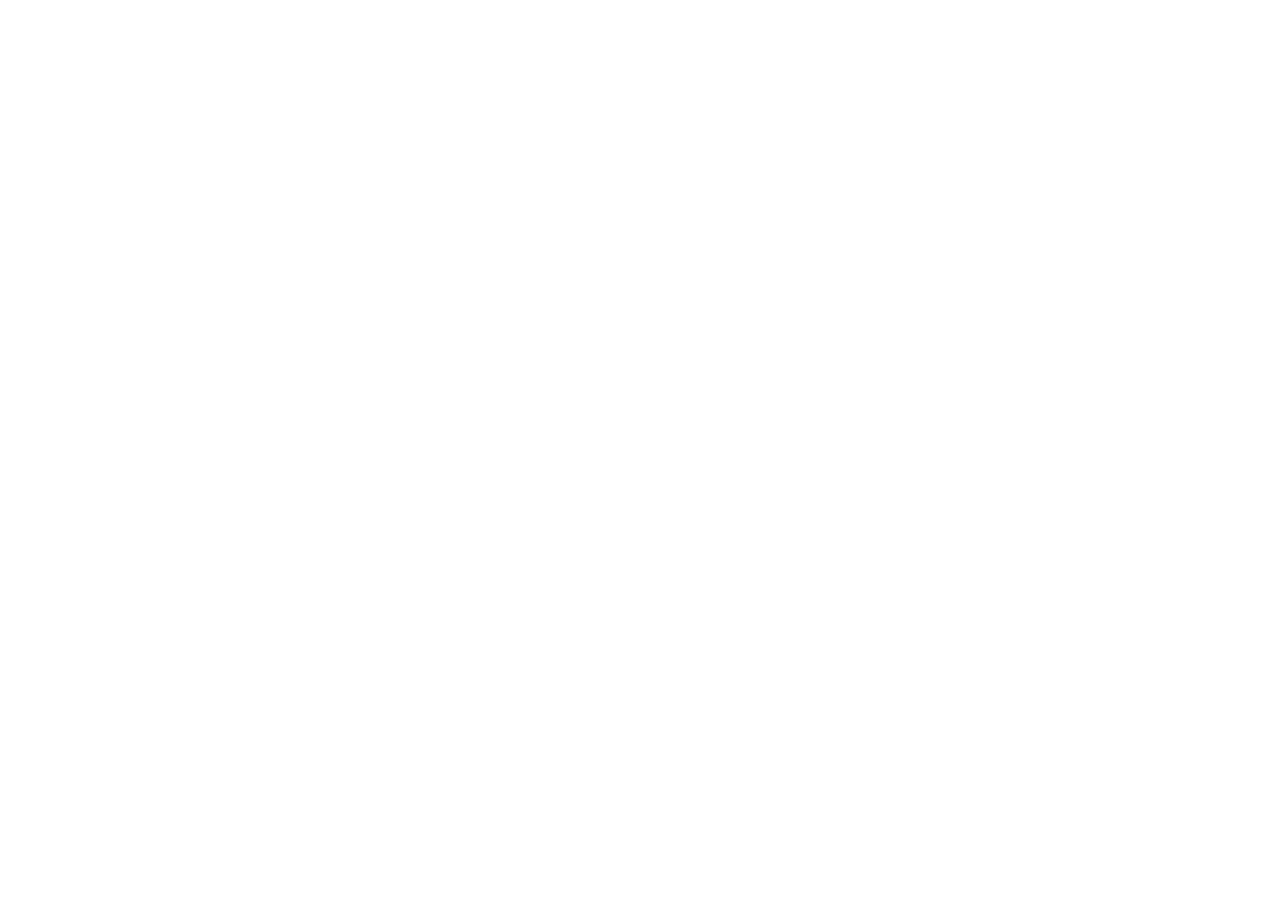
==== index.html @ aa819155 "Commit Inicial" ====
<!DOCTYPE html>
<html lang="en">
<head>
    <meta charset="UTF-8">
    <meta name="viewport" content="width=device-width, initial-scale=1.0">
    <title> Principal | COVID 19 </title>
    <link rel="stylesheet" href="./css/style.css">
</head>
<body>
    
</body>
</html>
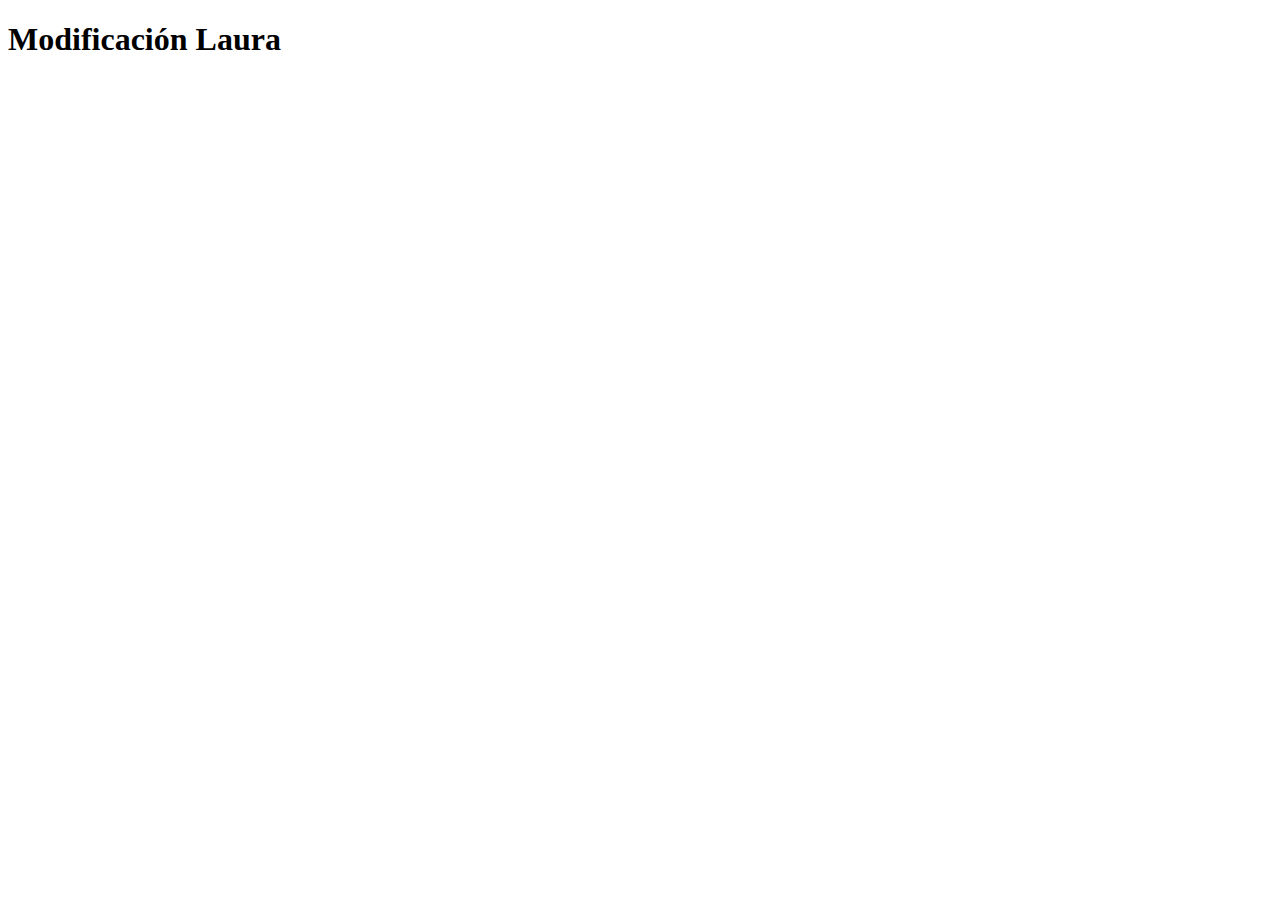
==== commit a240d7b0: "Prueba" ====
--- a/index.html
+++ b/index.html
@@ -3,10 +3,10 @@
 <head>
     <meta charset="UTF-8">
     <meta name="viewport" content="width=device-width, initial-scale=1.0">
-    <title> Principal | COVID 19 </title>
+    <title> Principal | COVID 19</title>
     <link rel="stylesheet" href="./css/style.css">
 </head>
 <body>
-    
+    <h1>Modificación Laura</h1>
 </body>
 </html>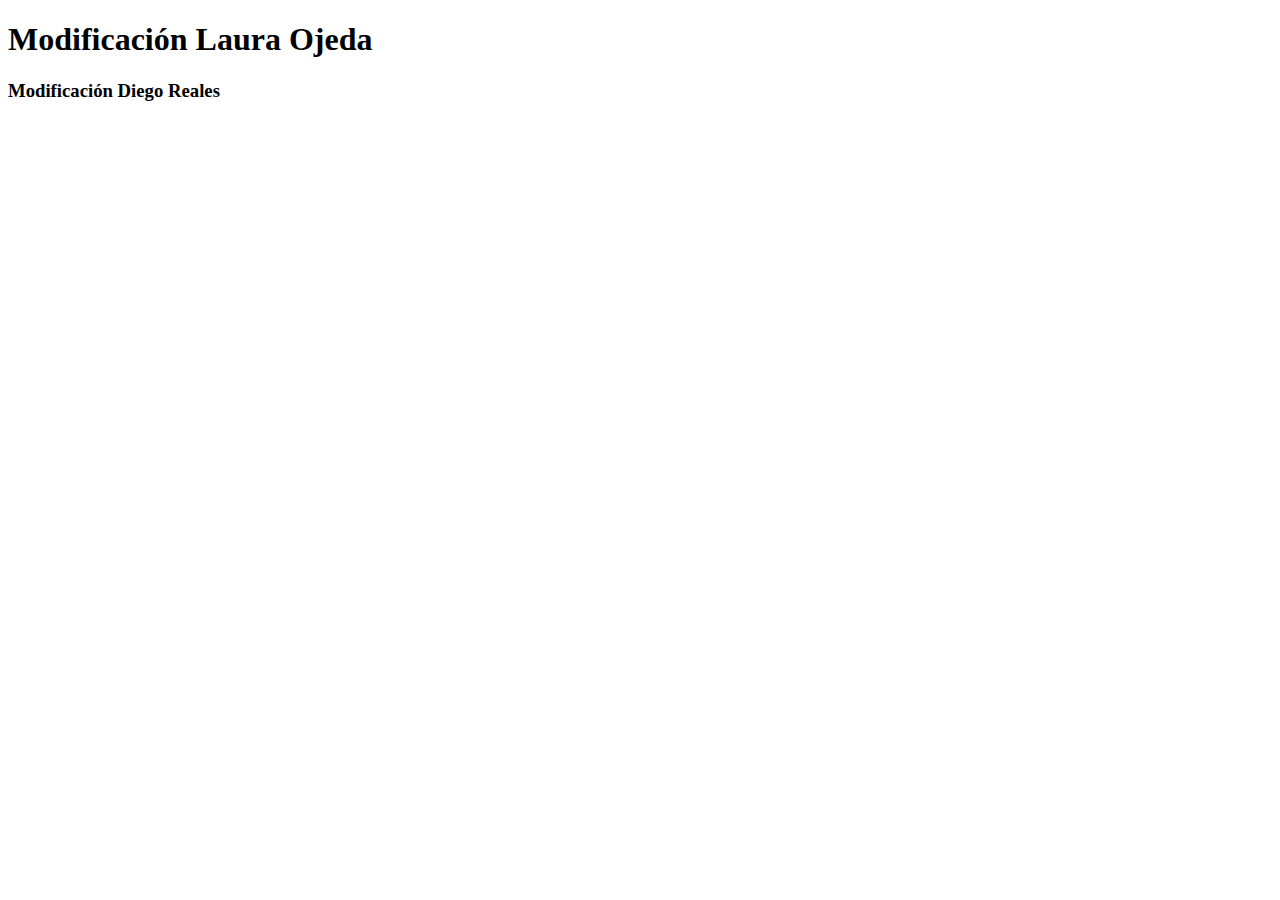
==== commit 81b4452a: "Prueba De integración" ====
--- a/index.html
+++ b/index.html
@@ -7,6 +7,7 @@
     <link rel="stylesheet" href="./css/style.css">
 </head>
 <body>
-    <h1>Modificación Laura</h1>
+    <h1>Modificación Laura Ojeda</h1>
+    <h3>Modificación Diego Reales</h3>
 </body>
 </html>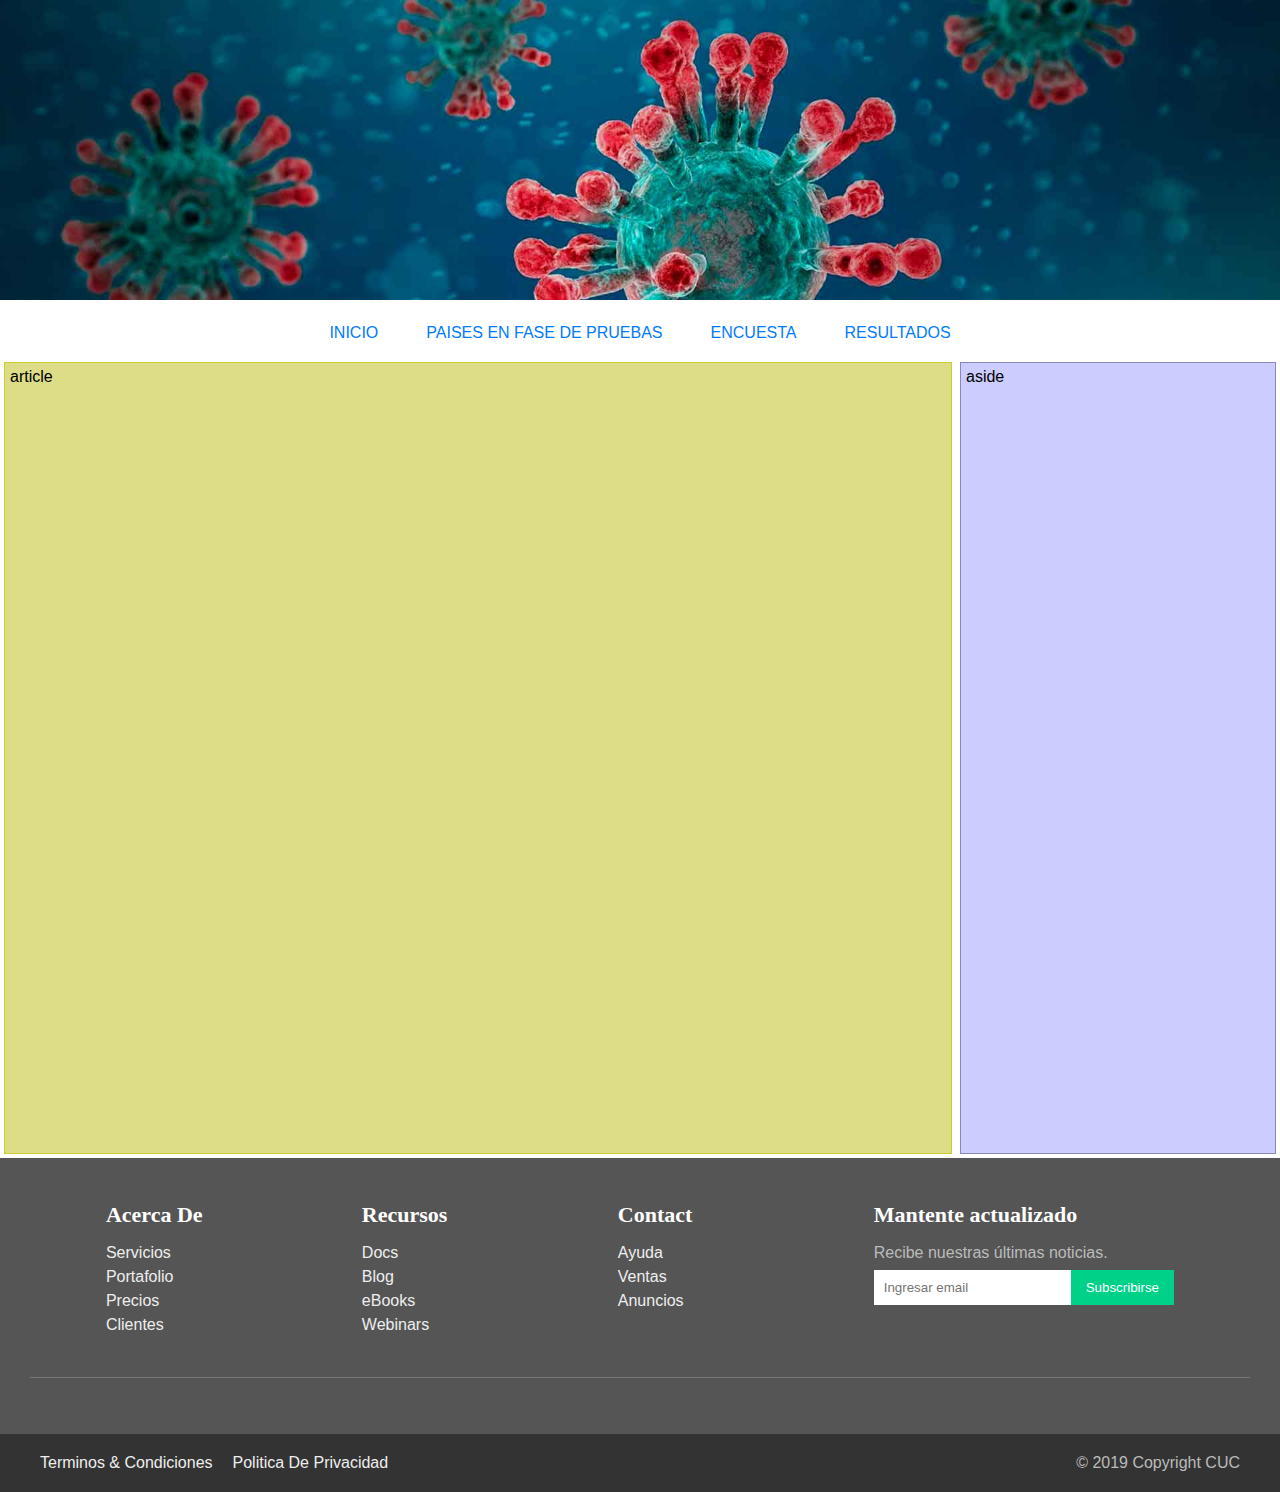
==== commit d2d3b3cd: "plantilla inicial" ====
--- a/index.html
+++ b/index.html
@@ -1,13 +1,93 @@
 <!DOCTYPE html>
-<html lang="en">
+<html lang="es">
+
 <head>
     <meta charset="UTF-8">
     <meta name="viewport" content="width=device-width, initial-scale=1.0">
     <title> Principal | COVID 19</title>
+    <link rel="stylesheet" href="./css/header.css">
     <link rel="stylesheet" href="./css/style.css">
+    <link rel="stylesheet" href="./css/footer.css">
 </head>
+
 <body>
-    <h1>Modificación Laura Ojeda</h1>
-    <h3>Modificación Diego Reales</h3>
+    <header class="main-header">
+        <div class="banner"></div>
+        <div class="container justify-center pa-0">
+            <nav class="main-nav">
+                <ul class="main-nav-list">
+                    <li><a href="index.html">INICIO</a></li>
+                    <li><a href="paises.html">PAISES EN FASE DE PRUEBAS</a></li>
+                    <li><a href="encuesta.html">ENCUESTA</a></li>
+                    <li><a href="resultados.html">RESULTADOS</a></li>
+                </ul>
+            </nav>
+        </div>
+    </header>
+    <div id='main'>
+        <article>article</article>
+        <aside>aside</aside>
+    </div>
+    <footer>
+        <!-- Footer main -->
+        <section class="ft-main">
+            <div class="ft-main-item">
+                <h2 class="ft-title">Acerca De</h2>
+                <ul>
+                    <li><a href="#">Servicios</a></li>
+                    <li><a href="#">Portafolio</a></li>
+                    <li><a href="#">Precios</a></li>
+                    <li><a href="#">Clientes</a></li>
+                </ul>
+            </div>
+            <div class="ft-main-item">
+                <h2 class="ft-title">Recursos</h2>
+                <ul>
+                    <li><a href="#">Docs</a></li>
+                    <li><a href="#">Blog</a></li>
+                    <li><a href="#">eBooks</a></li>
+                    <li><a href="#">Webinars</a></li>
+                </ul>
+            </div>
+            <div class="ft-main-item">
+                <h2 class="ft-title">Contact</h2>
+                <ul>
+                    <li><a href="#">Ayuda</a></li>
+                    <li><a href="#">Ventas</a></li>
+                    <li><a href="#">Anuncios</a></li>
+                </ul>
+            </div>
+            <div class="ft-main-item">
+                <h2 class="ft-title">Mantente actualizado</h2>
+                <p>Recibe nuestras últimas noticias.</p>
+                <form>
+                    <input type="email" name="email" placeholder="Ingresar email">
+                    <input type="submit" value="Subscribirse">
+                </form>
+            </div>
+        </section>
+
+        <!-- Footer social -->
+        <section class="ft-social">
+            <ul class="ft-social-list">
+                <li><a href="#"><i class="fab fa-facebook"></i></a></li>
+                <li><a href="#"><i class="fab fa-twitter"></i></a></li>
+                <li><a href="#"><i class="fab fa-instagram"></i></a></li>
+                <li><a href="#"><i class="fab fa-github"></i></a></li>
+                <li><a href="#"><i class="fab fa-linkedin"></i></a></li>
+                <li><a href="#"><i class="fab fa-youtube"></i></a></li>
+            </ul>
+        </section>
+
+        <!-- Footer legal -->
+        <section class="ft-legal">
+            <ul class="ft-legal-list">
+                <li><a href="#">Terminos &amp; Condiciones</a></li>
+                <li><a href="#">Politica De Privacidad</a></li>
+                <li>&copy; 2019 Copyright CUC</li>
+            </ul>
+        </section>
+    </footer>
 </body>
+
 </html>--- a/css/header.css
+++ b/css/header.css
@@ -0,0 +1,67 @@
+/**
+ * Images a now responsive
+ */
+ img {
+	max-width: 100%;
+	height: auto;
+}
+
+/**
+ * Limit the container in
+ * width for big screens
+ */
+.container {
+	width: 960px;
+	max-width: 100%;
+	padding: 10px;
+	margin: 0 auto;
+}
+
+.main-header .container {
+	display: flex;
+	align-items: center;
+	justify-content: space-around;
+	flex-wrap: wrap;
+}
+
+/**
+ * The followings are to
+ * make things more
+ * clean and airy
+ * and contents centered
+ */
+.main-nav ul {
+	margin: 1em 0 .5em;
+    text-align: center;
+    
+    display: -webkit-box;
+    display: -ms-flexbox;
+    display: flex;
+    -ms-flex-wrap: wrap;
+    flex-wrap: wrap;
+    
+    list-style: none;
+}
+.main-nav li {
+    display: inline;
+    -webkit-box-flex: 1;
+    -ms-flex: 1 1 auto;
+    flex: 1 1 auto;
+    text-align: center;
+}
+.main-nav a {
+	display: inline-block;
+	padding: .5em 1.5em;
+}
+
+/**
+ * Space-around become
+ * Space-between to
+ * distribute space
+ * between the flex-items
+ */
+ @media (min-width: 960px) {
+	.main-header .container {
+		justify-content: space-between;
+	}
+}--- a/css/style.css
+++ b/css/style.css
@@ -0,0 +1,86 @@
+*, ::after, ::before {
+    box-sizing: border-box;
+}
+
+body {
+    margin: 0px;
+    padding: 0px;
+}
+
+header, footer {
+    display: block;
+}
+
+.banner {
+    color: white;
+    background: url('../img/banner-6.jpg') top left/cover no-repeat;
+    height: 300px;
+    display: flex;
+    justify-content: center;
+    align-items: center;
+}
+
+a {
+    color: #007bff;
+    text-decoration: none;
+    background-color: transparent;
+    -webkit-text-decoration-skip: objects;
+}
+
+#main {
+    min-height: 800px;
+    margin: 0px;
+    padding: 0px;
+    display: -webkit-flex;
+    display: flex;
+    -webkit-flex-flow: row;
+    flex-flow: row;
+}
+
+#main>article {
+    margin: 4px;
+    padding: 5px;
+    border: 1px solid #cccc33;
+    background: #dddd88;
+    -webkit-flex: 3 1 60%;
+    flex: 3 1 60%;
+    -webkit-order: 2;
+    order: 2;
+}
+
+
+#main>aside {
+    margin: 4px;
+    padding: 5px;
+    border: 1px solid #8888bb;
+    background: #ccccff;
+    -webkit-flex: 1 6 20%;
+    flex: 1 6 20%;
+    -webkit-order: 3;
+    order: 3;
+}
+
+/* Too narrow to support three columns */
+
+@media all and (max-width: 640px) {
+    #main, #page {
+        -webkit-flex-flow: column;
+        flex-flow: column;
+    }
+    #main>article {
+        /* Return them to document order */
+        -webkit-order: 0;
+        order: 0;
+    }
+    #main>aside {
+        display: none;
+    }
+}
+
+.justify-center {
+    justify-content: center !important;
+}
+
+.pa-0 {
+    padding: 0px !important;
+}--- a/css/footer.css
+++ b/css/footer.css
@@ -0,0 +1,136 @@
+/* Generic styling */
+
+* {
+    box-sizing: border-box;
+    font-family: "Lato", sans-serif;
+    margin: 0;
+    padding: 0;
+}
+
+ul {
+    list-style: none;
+    padding-left: 0;
+}
+
+footer {
+    background-color: #555;
+    color: #bbb;
+    line-height: 1.5;
+}
+
+footer a {
+    text-decoration: none;
+    color: #eee;
+}
+
+a:hover {
+    text-decoration: underline;
+}
+
+.ft-title {
+    color: #fff;
+    font-family: "Merriweather", serif;
+    font-size: 1.375rem;
+    padding-bottom: 0.625rem;
+}
+
+/* Sticks footer to bottom */
+
+body {
+    display: flex;
+    min-height: 100vh;
+    flex-direction: column;
+}
+
+.container {
+    flex: 1;
+}
+
+/* Footer main */
+
+.ft-main {
+    padding: 1.25rem 1.875rem;
+    display: flex;
+    flex-wrap: wrap;
+}
+
+@media only screen and (min-width: 29.8125rem /* 477px */ ) {
+    .ft-main {
+        justify-content: space-evenly;
+    }
+}
+
+@media only screen and (min-width: 77.5rem /* 1240px */ ) {
+    .ft-main {
+        justify-content: space-evenly;
+    }
+}
+
+.ft-main-item {
+    padding: 1.25rem;
+    min-width: 12.5rem;
+}
+
+/* Footer main | Newsletter form */
+
+form {
+    display: flex;
+    flex-wrap: wrap;
+}
+
+input[type="email"] {
+    border: 0;
+    padding: 0.625rem;
+    margin-top: 0.3125rem;
+}
+
+input[type="submit"] {
+    background-color: #00d188;
+    color: #fff;
+    cursor: pointer;
+    border: 0;
+    padding: 0.625rem 0.9375rem;
+    margin-top: 0.3125rem;
+}
+
+/* Footer social */
+
+.ft-social {
+    padding: 0 1.875rem 1.25rem;
+}
+
+.ft-social-list {
+    display: flex;
+    justify-content: center;
+    border-top: 1px #777 solid;
+    padding-top: 1.25rem;
+}
+
+.ft-social-list li {
+    margin: 0.5rem;
+    font-size: 1.25rem;
+}
+
+/* Footer legal */
+
+.ft-legal {
+    padding: 0.9375rem 1.875rem;
+    background-color: #333;
+}
+
+.ft-legal-list {
+    width: 100%;
+    display: flex;
+    flex-wrap: wrap;
+}
+
+.ft-legal-list li {
+    margin: 0.125rem 0.625rem;
+    white-space: nowrap;
+}
+
+/* one before the last child */
+
+.ft-legal-list li:nth-last-child(2) {
+    flex: 1;
+}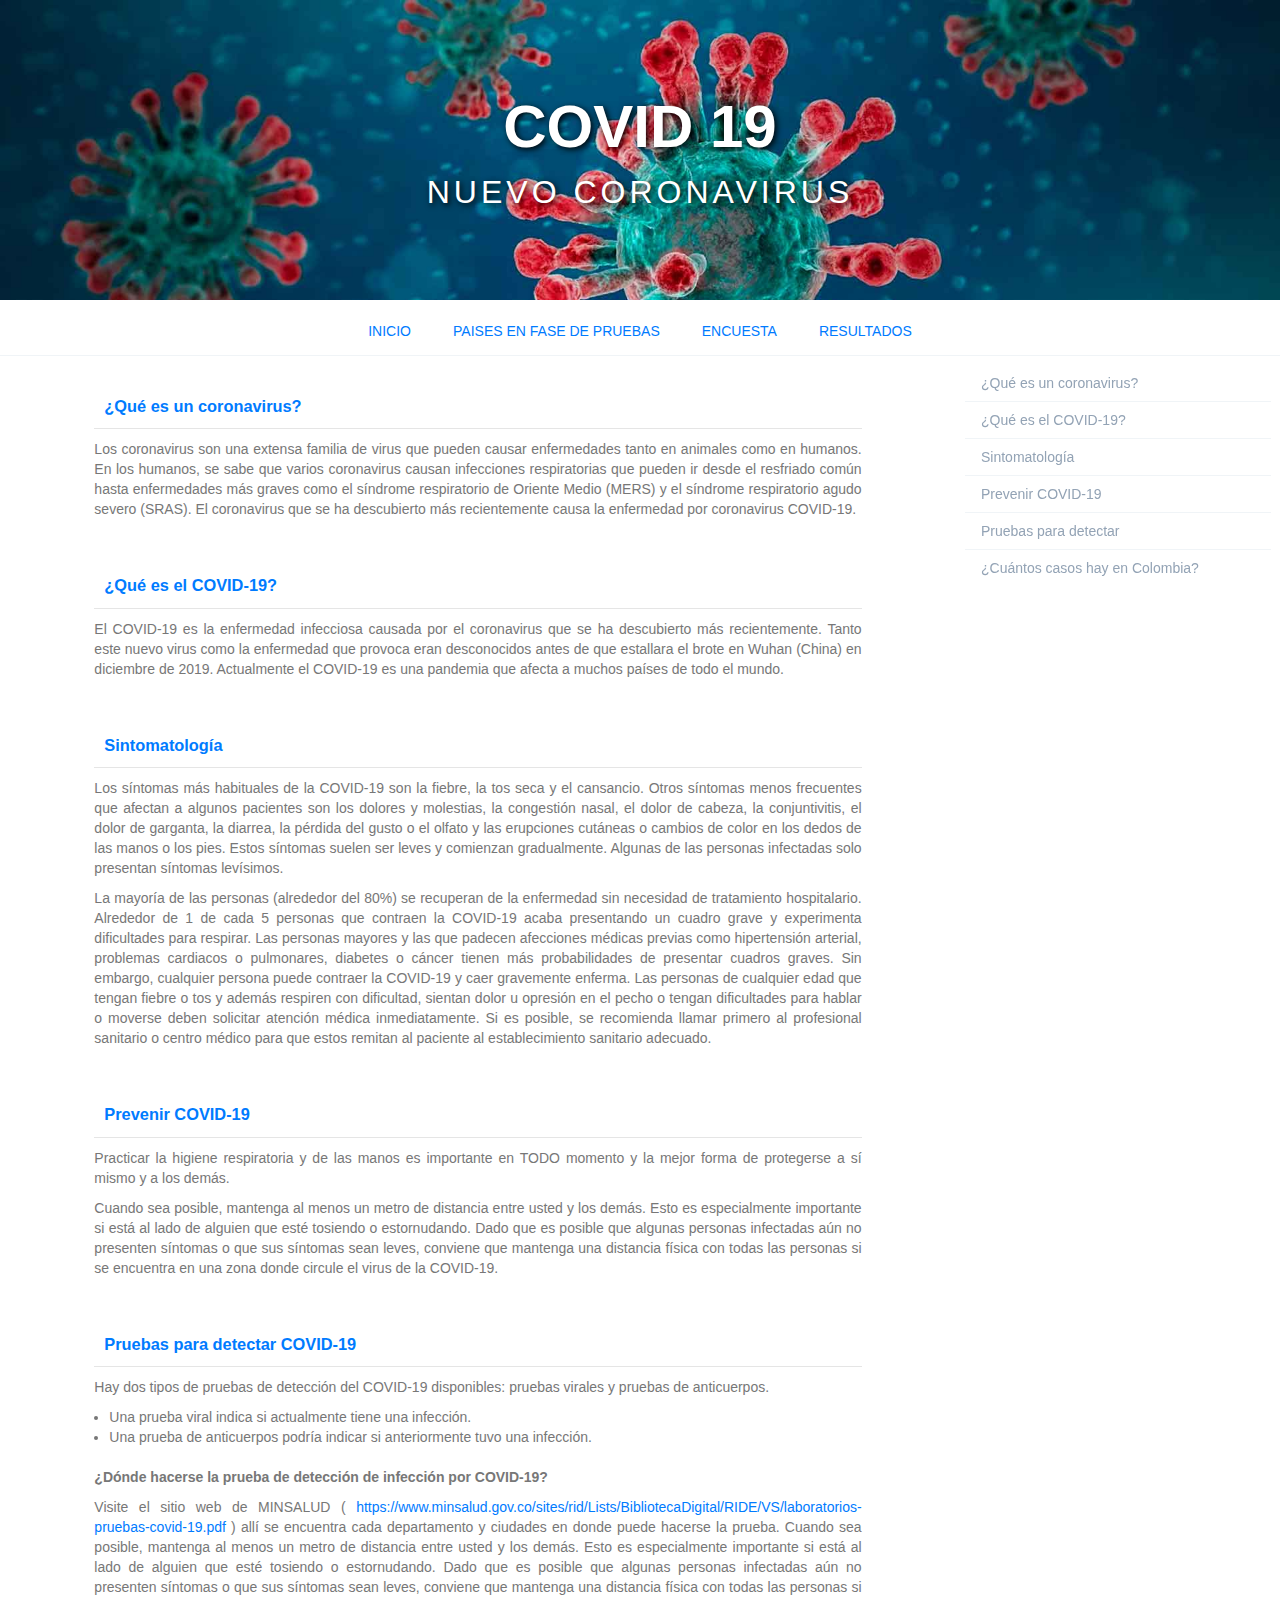
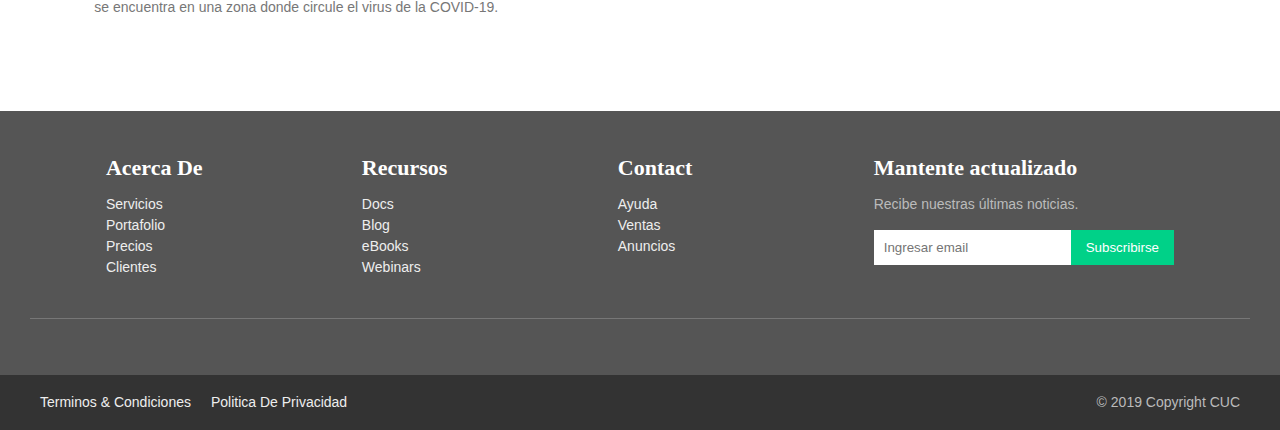
==== commit 86154bf6: "primeros cambios Diego" ====
--- a/index.html
+++ b/index.html
@@ -8,11 +8,17 @@
     <link rel="stylesheet" href="./css/header.css">
     <link rel="stylesheet" href="./css/style.css">
     <link rel="stylesheet" href="./css/footer.css">
+    <link rel="stylesheet" href="./css/main.css">
 </head>
 
 <body>
     <header class="main-header">
-        <div class="banner"></div>
+        <div class="banner">
+            <div class="banner-text">
+                <h1>COVID 19</h1>
+                <h3>NUEVO CORONAVIRUS</h3>
+            </div>
+        </div>
         <div class="container justify-center pa-0">
             <nav class="main-nav">
                 <ul class="main-nav-list">
@@ -25,8 +31,128 @@
         </div>
     </header>
     <div id='main'>
-        <article>article</article>
-        <aside>aside</aside>
+        <article>
+            <section id="section-1">
+                <div class="section-title text-primary">
+                    <h3>¿Qué es un coronavirus?</h3>
+                </div>
+                <div class="section-text">
+                    <p class="text-muted text-justify">
+                        Los coronavirus son una extensa familia de virus que pueden causar enfermedades tanto 
+                        en animales como en humanos. En los humanos, se sabe que varios coronavirus causan 
+                        infecciones respiratorias que pueden ir desde el resfriado común hasta enfermedades 
+                        más graves como el síndrome respiratorio de Oriente Medio (MERS) y el síndrome 
+                        respiratorio agudo severo (SRAS). El coronavirus que se ha descubierto más recientemente 
+                        causa la enfermedad por coronavirus COVID-19.
+                    </p>
+                </div>
+            </section>
+            <section id="section-2">
+                <div class="section-text">
+                    <div class="section-title text-primary">
+                        <h3>¿Qué es el COVID-19?</h3>
+                    </div>
+                    <p class="text-muted text-justify">
+                        El COVID‑19 es la enfermedad infecciosa causada por el coronavirus que se ha descubierto 
+                        más recientemente. Tanto este nuevo virus como la enfermedad que provoca eran desconocidos 
+                        antes de que estallara el brote en Wuhan (China) en diciembre de 2019. Actualmente el 
+                        COVID‑19 es una pandemia que afecta a muchos países de todo el mundo.
+                    </p>
+                </div>
+            </section>
+            <section id="section-3">
+                <div class="section-text">
+                    <div class="section-title text-primary">
+                        <h3>Sintomatología</h3>
+                    </div>
+                    <p class="text-muted text-justify">
+                        Los síntomas más habituales de la COVID-19 son la fiebre, la tos seca y el cansancio. 
+                        Otros síntomas menos frecuentes que afectan a algunos pacientes son los dolores y 
+                        molestias, la congestión nasal, el dolor de cabeza, la conjuntivitis, el dolor de 
+                        garganta, la diarrea, la pérdida del gusto o el olfato y las erupciones cutáneas o 
+                        cambios de color en los dedos de las manos o los pies. Estos síntomas suelen ser leves 
+                        y comienzan gradualmente. Algunas de las personas infectadas solo presentan síntomas 
+                        levísimos.
+                    </p>
+                    <p class="text-muted text-justify">
+                        La mayoría de las personas (alrededor del 80%) se recuperan de la enfermedad sin 
+                        necesidad de tratamiento hospitalario. Alrededor de 1 de cada 5 personas que contraen 
+                        la COVID‑19 acaba presentando un cuadro grave y experimenta dificultades para respirar. 
+                        Las personas mayores y las que padecen afecciones médicas previas como hipertensión 
+                        arterial, problemas cardiacos o pulmonares, diabetes o cáncer tienen más probabilidades 
+                        de presentar cuadros graves. Sin embargo, cualquier persona puede contraer la COVID‑19 
+                        y caer gravemente enferma. Las personas de cualquier edad que tengan fiebre o tos y 
+                        además respiren con dificultad, sientan dolor u opresión en el pecho o tengan 
+                        dificultades para hablar o moverse deben solicitar atención médica inmediatamente. 
+                        Si es posible, se recomienda llamar primero al profesional sanitario o centro médico 
+                        para que estos remitan al paciente al establecimiento sanitario adecuado.
+                    </p>
+                </div>
+            </section>
+            <section id="section-4">
+                <div class="section-text">
+                    <div class="section-title text-primary">
+                        <h3>Prevenir COVID-19</h3>
+                    </div>
+                    <p class="text-muted text-justify">
+                        Practicar la higiene respiratoria y de las manos es importante en TODO momento y 
+                        la mejor forma de protegerse a sí mismo y a los demás. 
+                    </p>
+                    <p class="text-muted text-justify">
+                        Cuando sea posible, mantenga al menos un metro de distancia entre usted y los demás. 
+                        Esto es especialmente importante si está al lado de alguien que esté tosiendo o 
+                        estornudando. Dado que es posible que algunas personas infectadas aún no presenten 
+                        síntomas o que sus síntomas sean leves, conviene que mantenga una distancia física 
+                        con todas las personas si se encuentra en una zona donde circule el virus de la COVID‑19.
+                    </p>
+                </div>
+            </section>
+            <section id="section-5">
+                <div class="section-text">
+                    <div class="section-title text-primary">
+                        <h3>Pruebas para detectar COVID-19</h3>
+                    </div>
+                    <p class="text-muted text-justify">
+                        Hay dos tipos de pruebas de detección del COVID-19 disponibles: pruebas virales y 
+                        pruebas de anticuerpos.
+                    </p>
+                    <div style="margin-left: 15px;">
+                        <ul>
+                            <li class="text-muted">Una prueba viral indica si actualmente tiene una infección.</li>
+                            <li class="text-muted">Una prueba de anticuerpos podría indicar si anteriormente tuvo una infección.</li>
+                        </ul>
+                    </div>
+                    <br>
+                    <p class="text-muted text-bold">
+                        ¿Dónde hacerse la prueba de detección de infección por COVID-19?
+                    </p>
+                    <p class="text-muted text-justify">
+                        Visite el sitio web de MINSALUD 
+                        (<a href="https://www.minsalud.gov.co/sites/rid/Lists/BibliotecaDigital/RIDE/VS/laboratorios-pruebas-covid-19.pdf">
+                            https://www.minsalud.gov.co/sites/rid/Lists/BibliotecaDigital/RIDE/VS/laboratorios-pruebas-covid-19.pdf
+                        </a>) allí se encuentra cada departamento y ciudades en donde puede hacerse la prueba. 
+                        Cuando sea posible, mantenga al menos un metro de distancia entre usted y los demás. 
+                        Esto es especialmente importante si está al lado de alguien que esté tosiendo o 
+                        estornudando. Dado que es posible que algunas personas infectadas aún no presenten 
+                        síntomas o que sus síntomas sean leves, conviene que mantenga una distancia física 
+                        con todas las personas si se encuentra en una zona donde circule el virus de la COVID‑19.
+                    </p>
+                </div>
+            </section>
+            <section id="section-6"></section>
+        </article>
+        <aside>
+            <div class="make-me-sticky">
+                <nav class="nav-sidebar">
+                    <a href="#section-1" class="nav-item">¿Qué es un coronavirus?</a>
+                    <a href="#section-2" class="nav-item">¿Qué es el COVID-19?</a>
+                    <a href="#section-3" class="nav-item">Sintomatología</a>
+                    <a href="#section-4" class="nav-item">Prevenir COVID-19</a>
+                    <a href="#section-5" class="nav-item">Pruebas para detectar</a>
+                    <a href="#section-6" class="nav-item">¿Cuántos casos hay en Colombia?</a>
+                </nav>
+            </div>
+        </aside>
     </div>
     <footer>
         <!-- Footer main -->
--- a/css/header.css
+++ b/css/header.css
@@ -1,11 +1,3 @@
-/**
- * Images a now responsive
- */
- img {
-	max-width: 100%;
-	height: auto;
-}
-
 /**
  * Limit the container in
  * width for big screens
@@ -15,6 +7,10 @@
 	max-width: 100%;
 	padding: 10px;
 	margin: 0 auto;
+}
+
+.main-header {
+	border-bottom: 1px solid #f0f4f7;
 }
 
 .main-header .container {
@@ -47,13 +43,17 @@
     -webkit-box-flex: 1;
     -ms-flex: 1 1 auto;
     flex: 1 1 auto;
-    text-align: center;
+	text-align: center;
 }
 .main-nav a {
 	display: inline-block;
 	padding: .5em 1.5em;
 }
 
+.main-nav a:hover {
+	text-decoration: none;
+	font-weight: 700;
+}
 /**
  * Space-around become
  * Space-between to
--- a/css/style.css
+++ b/css/style.css
@@ -5,6 +5,10 @@
 body {
     margin: 0px;
     padding: 0px;
+    font-family: "Helvetica Neue", Helvetica, Arial, sans-serif;
+    font-size: 14px;
+    line-height: 1.42857143;
+    color: #333;
 }
 
 header, footer {
@@ -20,6 +24,27 @@
     align-items: center;
 }
 
+.banner h1, .banner h3, .banner h6 {
+    margin: 0;
+    text-shadow: 2px 2px 6px #000;
+    text-align: center;
+}
+
+.banner h1 {
+    font-size: 60px;
+}
+
+.banner h3 {
+    font-size: 32px;
+    font-weight: normal;
+    text-transform: uppercase;
+    letter-spacing: 4px;
+}
+
+.banner h6 {
+    font-size: 22px;
+}
+
 a {
     color: #007bff;
     text-decoration: none;
@@ -28,7 +53,6 @@
 }
 
 #main {
-    min-height: 800px;
     margin: 0px;
     padding: 0px;
     display: -webkit-flex;
@@ -40,20 +64,19 @@
 #main>article {
     margin: 4px;
     padding: 5px;
+    /*
     border: 1px solid #cccc33;
     background: #dddd88;
+    */
     -webkit-flex: 3 1 60%;
     flex: 3 1 60%;
     -webkit-order: 2;
     order: 2;
 }
 
-
 #main>aside {
     margin: 4px;
     padding: 5px;
-    border: 1px solid #8888bb;
-    background: #ccccff;
     -webkit-flex: 1 6 20%;
     flex: 1 6 20%;
     -webkit-order: 3;
@@ -83,4 +106,32 @@
 
 .pa-0 {
     padding: 0px !important;
-}+}
+
+/**
+ * Images a now responsive
+ */
+
+img {
+    max-width: 100%;
+    height: auto;
+}
+
+.make-me-sticky {
+    position: relative;
+    /* I am the fallback */
+    /* Give it everything you got! (use an auto prefixer...) */
+    position: -webkit-sticky;
+    position: -moz-sticky;
+    position: -ms-sticky;
+    position: -o-sticky;
+    position: sticky;
+    top: 0;
+    /* Required  */
+}
+
+p { margin: 0px 0px 10px; }
+.text-justify { text-align: justify; }
+.text-primary { color: #007bff; }
+.text-bold { font-weight: 700; }
+.text-muted { color: #777; }--- a/css/footer.css
+++ b/css/footer.css
@@ -7,7 +7,7 @@
     padding: 0;
 }
 
-ul {
+footer ul {
     list-style: none;
     padding-left: 0;
 }
--- a/css/main.css
+++ b/css/main.css
@@ -0,0 +1,55 @@
+.nav-sidebar {
+    display: -webkit-box;
+    display: -ms-flexbox;
+    display: flex;
+    -ms-flex-wrap: wrap;
+    flex-wrap: wrap;
+    padding-left: 0;
+    margin-bottom: 0;
+    list-style: none;
+    -webkit-box-orient: vertical !important;
+    -webkit-box-direction: normal !important;
+    -ms-flex-direction: column !important;
+    flex-direction: column !important;
+}
+
+nav .nav-item {
+    display: block;
+    color: #93a3b5;
+    border-top: 1px solid #f0f4f7;
+    padding: .5rem 1rem;
+}
+
+nav .nav-item:first-child {
+    border: none;
+}
+
+nav .nav-item:hover {
+    color: #5b9bd1;
+    font-weight: 700;
+    text-decoration: none;
+    background-color: #f6f9fb;
+    border-left: 2px solid #5b9bd1;
+    margin-left: -2px;
+}
+
+/* -- Sections styles -- */
+article>section {
+    width: 95%;
+    margin: 15px 0px;
+    padding: 5px;
+}
+
+.section-title {
+    padding: 0px 0px 10px 10px;
+    margin: 0px 0px 10px;
+    border-bottom: 1px solid #e5e5e5;
+}
+
+@media screen and (min-width: 960px) {
+    article>section {
+        width: 85%;
+        margin: 15px auto;
+        padding: 15px;
+    }
+}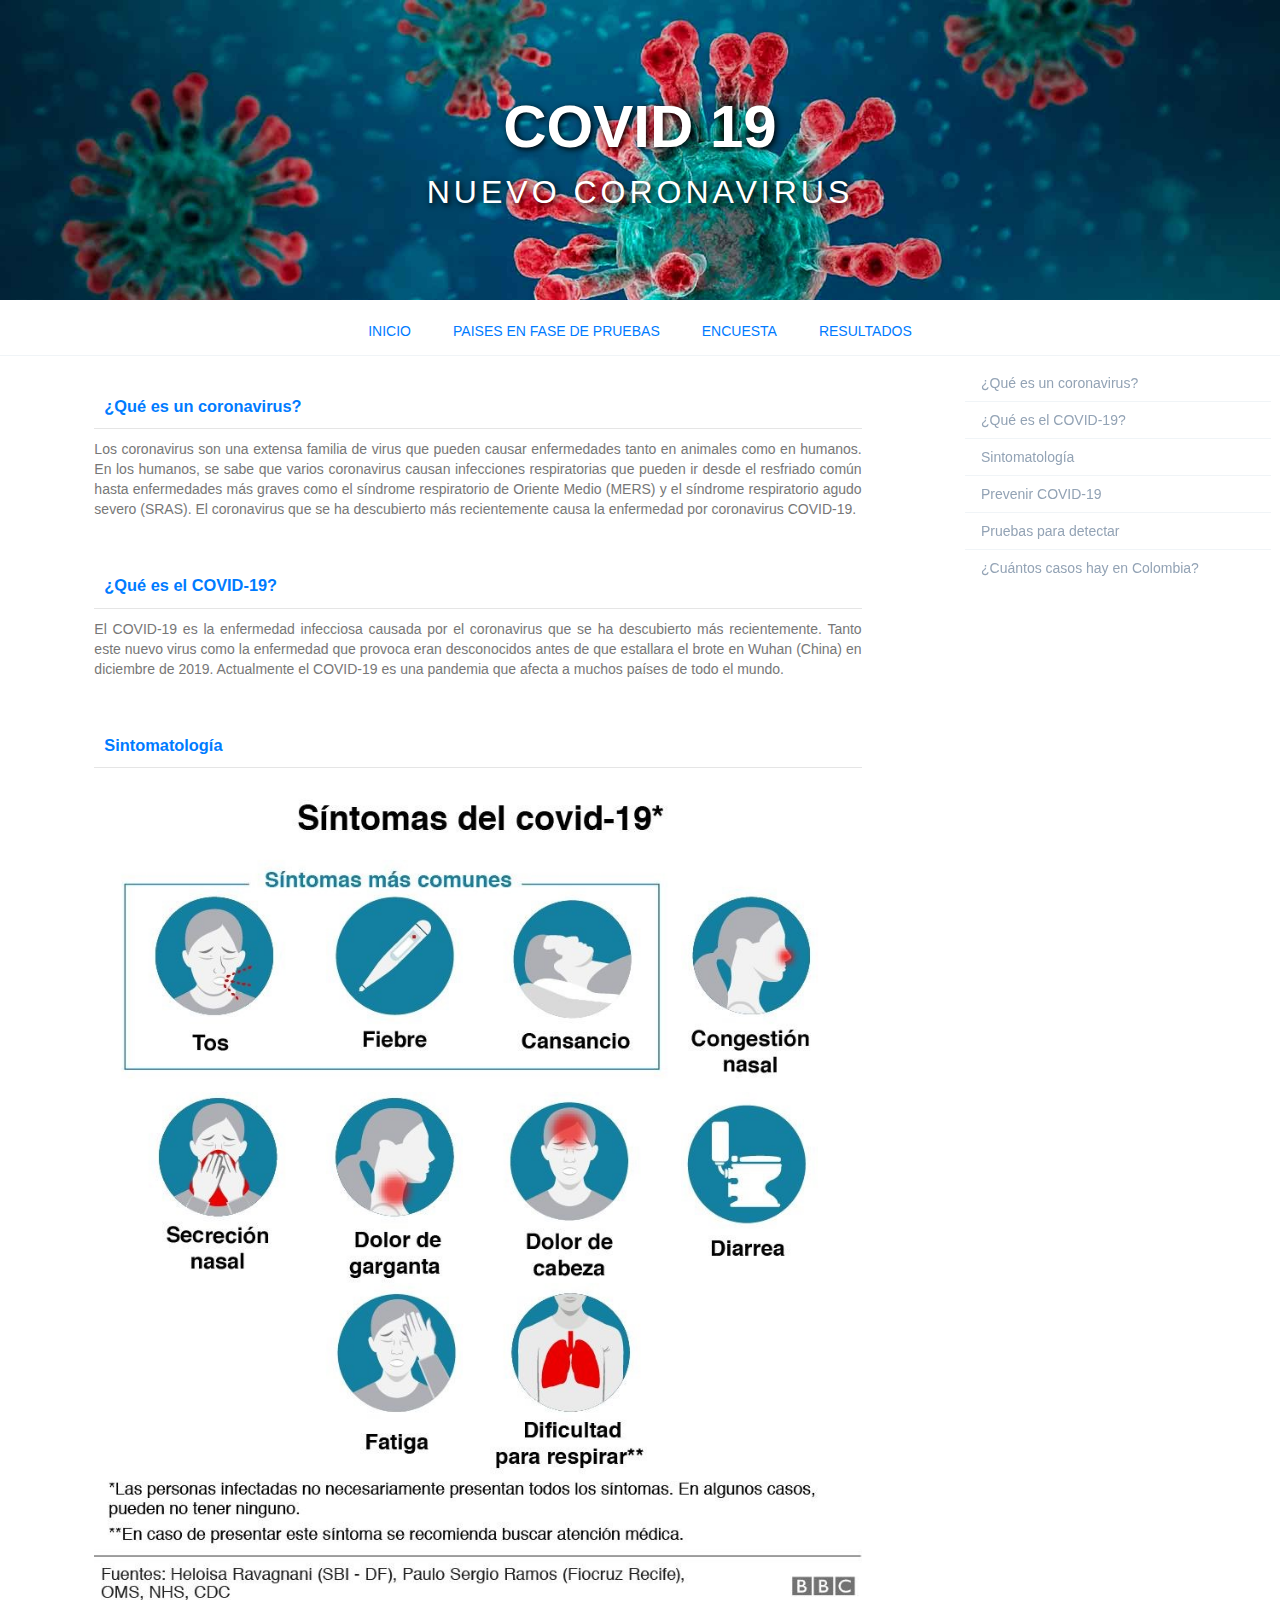
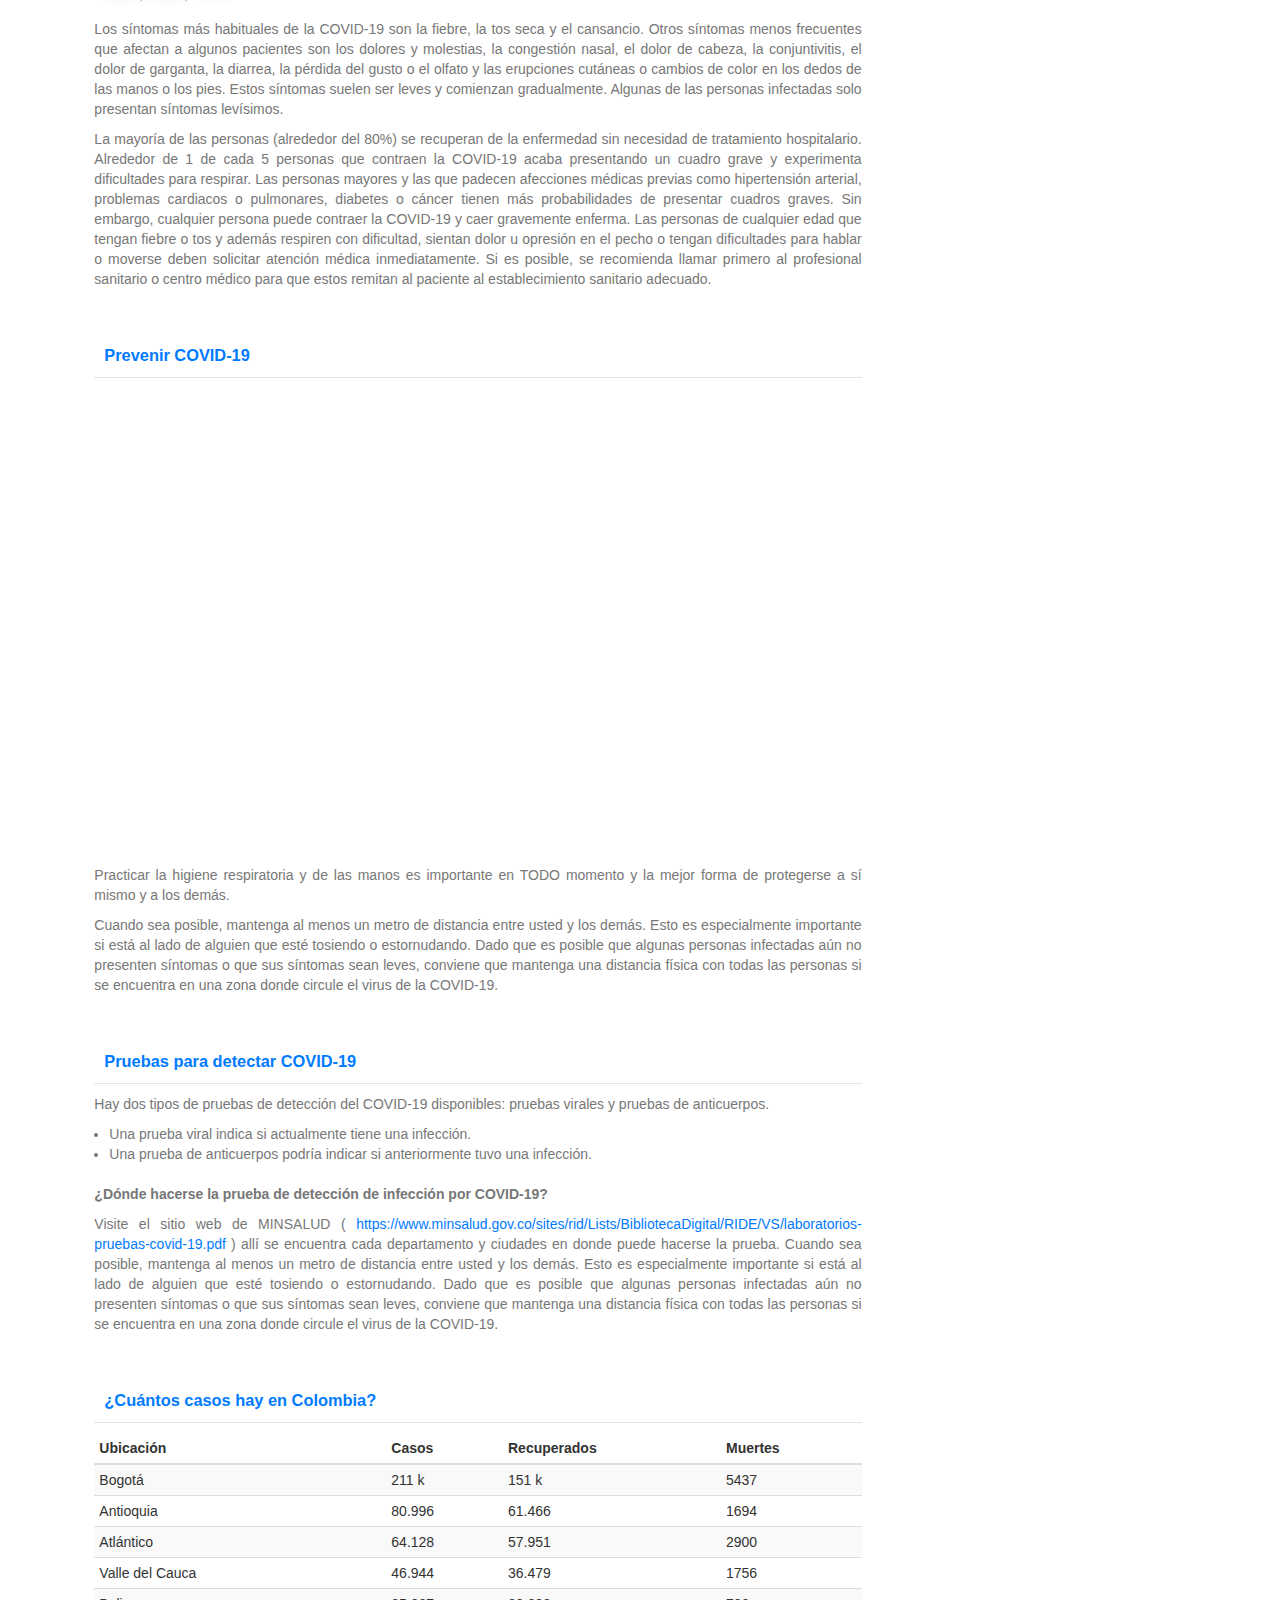
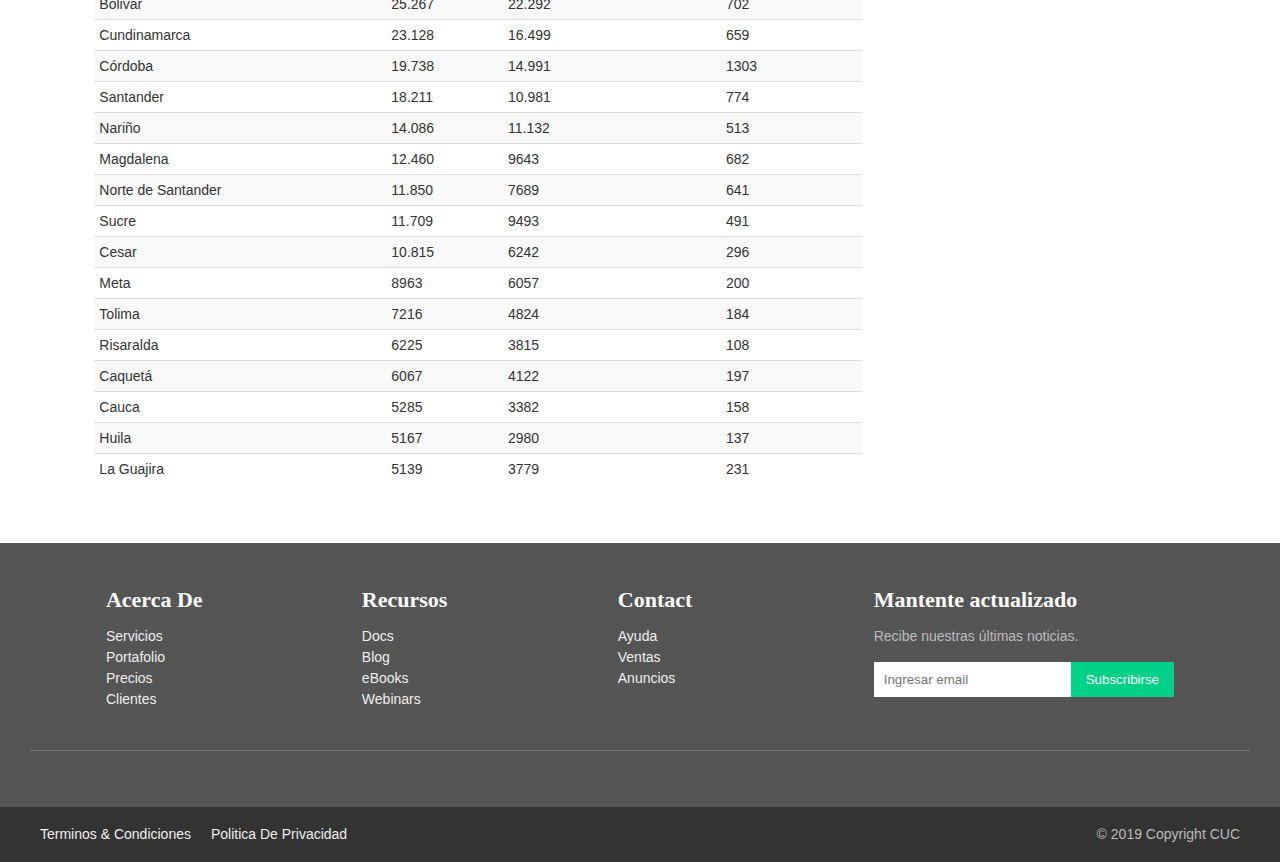
==== commit 544b9110: "ADD multimedia main" ====
--- a/index.html
+++ b/index.html
@@ -61,10 +61,11 @@
                 </div>
             </section>
             <section id="section-3">
-                <div class="section-text">
-                    <div class="section-title text-primary">
-                        <h3>Sintomatología</h3>
-                    </div>
+                <div class="section-title text-primary">
+                    <h3>Sintomatología</h3>
+                </div>
+                <div class="section-text">
+                    <img src="./img/sintomas.jpg" alt="Sintomas">
                     <p class="text-muted text-justify">
                         Los síntomas más habituales de la COVID-19 son la fiebre, la tos seca y el cansancio. 
                         Otros síntomas menos frecuentes que afectan a algunos pacientes son los dolores y 
@@ -94,6 +95,9 @@
                     <div class="section-title text-primary">
                         <h3>Prevenir COVID-19</h3>
                     </div>
+                    <div class="video-container">
+                        <iframe class="embed-responsive-item" src="https://www.youtube.com/embed/qHoeWPkdtNE?rel=0" allowfullscreen></iframe>  
+                    </div>
                     <p class="text-muted text-justify">
                         Practicar la higiene respiratoria y de las manos es importante en TODO momento y 
                         la mejor forma de protegerse a sí mismo y a los demás. 
@@ -108,10 +112,10 @@
                 </div>
             </section>
             <section id="section-5">
-                <div class="section-text">
-                    <div class="section-title text-primary">
-                        <h3>Pruebas para detectar COVID-19</h3>
-                    </div>
+                <div class="section-title text-primary">
+                    <h3>Pruebas para detectar COVID-19</h3>
+                </div>
+                <div class="section-text">
                     <p class="text-muted text-justify">
                         Hay dos tipos de pruebas de detección del COVID-19 disponibles: pruebas virales y 
                         pruebas de anticuerpos.
@@ -139,7 +143,145 @@
                     </p>
                 </div>
             </section>
-            <section id="section-6"></section>
+            <section id="section-6">
+                <div class="section-title text-primary">
+                    <h3>¿Cuántos casos hay en Colombia?</h3>
+                </div>
+                <div class="section-text">
+                    <table class="table table-condensed table-striped">
+                        <thead>
+                            <tr>
+                                <th>Ubicación</th>
+                                <th>Casos</th>
+                                <th>Recuperados</th>
+                                <th>Muertes</th>
+                            </tr>
+                        </thead>
+                        <tbody>
+                            <tr>
+                                <td>Bogotá</td>
+                                <td>211 k</td>
+                                <td>151 k</td>
+                                <td>5437</td>
+                            </tr>
+                            <tr>
+                                <td>Antioquia</td>
+                                <td>80.996</td>
+                                <td>61.466</td>
+                                <td>1694</td>
+                            </tr>
+                            <tr>
+                                <td>Atlántico</td>
+                                <td>64.128</td>
+                                <td>57.951</td>
+                                <td>2900</td>
+                            </tr>
+                            <tr>
+                                <td>Valle del Cauca</td>
+                                <td>46.944</td>
+                                <td>36.479</td>
+                                <td>1756</td>
+                            </tr>
+                            <tr>
+                                <td>Bolivar</td>
+                                <td>25.267</td>
+                                <td>22.292</td>
+                                <td>702</td>
+                            </tr>
+                            <tr>
+                                <td>Cundinamarca</td>
+                                <td>23.128</td>
+                                <td>16.499</td>
+                                <td>659</td>
+                            </tr>
+                            <tr>
+                                <td>Córdoba</td>
+                                <td>19.738</td>
+                                <td>14.991</td>
+                                <td>1303</td>
+                            </tr>
+                            <tr>
+                                <td>Santander</td>
+                                <td>18.211</td>
+                                <td>10.981</td>
+                                <td>774</td>
+                            </tr>
+                            <tr>
+                                <td>Nariño</td>
+                                <td>14.086</td>
+                                <td>11.132</td>
+                                <td>513</td>
+                            </tr>
+                            <tr>
+                                <td>Magdalena</td>
+                                <td>12.460</td>
+                                <td>9643</td>
+                                <td>682</td>
+                            </tr>
+                            <tr>
+                                <td>Norte de Santander</td>
+                                <td>11.850</td>
+                                <td>7689</td>
+                                <td>641</td>
+                            </tr>
+                            <tr>
+                                <td>Sucre</td>
+                                <td>11.709</td>
+                                <td>9493</td>
+                                <td>491</td>
+                            </tr>
+                            <tr>
+                                <td>Cesar</td>
+                                <td>10.815</td>
+                                <td>6242</td>
+                                <td>296</td>
+                            </tr>
+                            <tr>
+                                <td>Meta</td>
+                                <td>8963</td>
+                                <td>6057</td>
+                                <td>200</td>
+                            </tr>
+                            <tr>
+                                <td>Tolima</td>
+                                <td>7216</td>
+                                <td>4824</td>
+                                <td>184</td>
+                            </tr>
+                            <tr>
+                                <td>Risaralda</td>
+                                <td>6225</td>
+                                <td>3815</td>
+                                <td>108</td>
+                            </tr>
+                            <tr>
+                                <td>Caquetá</td>
+                                <td>6067</td>
+                                <td>4122</td>
+                                <td>197</td>
+                            </tr>
+                            <tr>
+                                <td>Cauca</td>
+                                <td>5285</td>
+                                <td>3382</td>
+                                <td>158</td>
+                            </tr>
+                            <tr>
+                                <td>Huila</td>
+                                <td>5167</td>
+                                <td>2980</td>
+                                <td>137</td>
+                            </tr>
+                            <tr>
+                                <td>La Guajira</td>
+                                <td>5139</td>
+                                <td>3779</td>
+                                <td>231</td>
+                            </tr>
+                        </tbody>
+                    </table>
+                </div>
+            </section>
         </article>
         <aside>
             <div class="make-me-sticky">
--- a/css/main.css
+++ b/css/main.css
@@ -34,6 +34,7 @@
 }
 
 /* -- Sections styles -- */
+
 article>section {
     width: 95%;
     margin: 15px 0px;
@@ -52,4 +53,309 @@
         margin: 15px auto;
         padding: 15px;
     }
+}
+
+.video-container {
+    position: relative;
+    padding-bottom: 56.25%;
+    padding-top: 30px;
+    height: 0;
+    overflow: hidden;
+    margin-bottom: 15px;
+}
+
+.video-container iframe, .video-container object, .video-container embed {
+    position: absolute;
+    top: 0;
+    left: 0;
+    width: 100%;
+    height: 100%;
+    border: 0;
+}
+
+/** -- Estilos de Tablas -- */
+
+table {
+    background-color: transparent;
+}
+
+caption {
+    padding-top: 8px;
+    padding-bottom: 8px;
+    color: #777;
+    text-align: left;
+}
+
+th {
+    text-align: left;
+}
+
+.table {
+    width: 100%;
+    max-width: 100%;
+    margin-bottom: 20px;
+}
+
+.table {
+    border-collapse: collapse !important;
+}
+
+
+.table-bordered th,
+.table-bordered td {
+    border: 1px solid #ddd !important;
+}
+
+.table thead tr th,
+.table tbody tr th,
+.table tfoot tr th,
+.table thead tr td,
+.table tbody tr td,
+.table tfoot tr td {
+    padding: 8px;
+    line-height: 1.42857143;
+    vertical-align: top;
+    border-top: 1px solid #ddd;
+}
+
+.table thead tr th {
+    vertical-align: bottom;
+    border-bottom: 2px solid #ddd;
+}
+
+.table caption + thead tr:first-child th,
+.table colgroup + thead tr:first-child th,
+.table thead:first-child tr:first-child th,
+.table caption + thead tr:first-child td,
+.table colgroup + thead tr:first-child td,
+.table thead:first-child tr:first-child td {
+    border-top: 0;
+}
+
+.table tbody + tbody {
+    border-top: 2px solid #ddd;
+}
+
+.table .table {
+    background-color: #fff;
+}
+
+.table-condensed thead tr th,
+.table-condensed tbody tr th,
+.table-condensed tfoot tr th,
+.table-condensed thead tr td,
+.table-condensed tbody tr td,
+.table-condensed tfoot tr td {
+    padding: 5px;
+}
+
+.table-bordered {
+    border: 1px solid #ddd;
+}
+
+.table-bordered thead tr th,
+.table-bordered tbody tr th,
+.table-bordered tfoot tr th,
+.table-bordered thead tr td,
+.table-bordered tbody tr td,
+.table-bordered tfoot tr td {
+    border: 1px solid #ddd;
+}
+
+.table-bordered thead tr th,
+.table-bordered thead tr td {
+    border-bottom-width: 2px;
+}
+
+.table-striped tbody tr:nth-child(odd) {
+    background-color: #f9f9f9;
+}
+
+.table-hover tbody tr:hover {
+    background-color: #f5f5f5;
+}
+
+table col[class*="col-"] {
+    position: static;
+    display: table-column;
+    float: none;
+}
+
+table td[class*="col-"],
+table th[class*="col-"] {
+    position: static;
+    display: table-cell;
+    float: none;
+}
+
+.table thead tr td.active,
+.table tbody tr td.active,
+.table tfoot tr td.active,
+.table thead tr th.active,
+.table tbody tr th.active,
+.table tfoot tr th.active,
+.table thead tr.active td,
+.table tbody tr.active td,
+.table tfoot tr.active td,
+.table thead tr.active th,
+.table tbody tr.active th,
+.table tfoot tr.active th {
+    background-color: #f5f5f5;
+}
+
+.table-hover tbody tr td.active:hover,
+.table-hover tbody tr th.active:hover,
+.table-hover tbody tr.active:hover td,
+.table-hover tbody tr:hover .active,
+.table-hover tbody tr.active:hover th {
+    background-color: #e8e8e8;
+}
+
+.table thead tr td.success,
+.table tbody tr td.success,
+.table tfoot tr td.success,
+.table thead tr th.success,
+.table tbody tr th.success,
+.table tfoot tr th.success,
+.table thead tr.success td,
+.table tbody tr.success td,
+.table tfoot tr.success td,
+.table thead tr.success th,
+.table tbody tr.success th,
+.table tfoot tr.success th {
+    background-color: #dff0d8;
+}
+
+.table-hover tbody tr td.success:hover,
+.table-hover tbody tr th.success:hover,
+.table-hover tbody tr.success:hover td,
+.table-hover tbody tr:hover .success,
+.table-hover tbody tr.success:hover th {
+    background-color: #d0e9c6;
+}
+
+.table thead tr td.info,
+.table tbody tr td.info,
+.table tfoot tr td.info,
+.table thead tr th.info,
+.table tbody tr th.info,
+.table tfoot tr th.info,
+.table thead tr.info td,
+.table tbody tr.info td,
+.table tfoot tr.info td,
+.table thead tr.info th,
+.table tbody tr.info th,
+.table tfoot tr.info th {
+    background-color: #d9edf7;
+}
+
+.table-hover tbody tr td.info:hover,
+.table-hover tbody tr th.info:hover,
+.table-hover tbody tr.info:hover td,
+.table-hover tbody tr:hover .info,
+.table-hover tbody tr.info:hover th {
+    background-color: #c4e3f3;
+}
+
+.table thead tr td.warning,
+.table tbody tr td.warning,
+.table tfoot tr td.warning,
+.table thead tr th.warning,
+.table tbody tr th.warning,
+.table tfoot tr th.warning,
+.table thead tr.warning td,
+.table tbody tr.warning td,
+.table tfoot tr.warning td,
+.table thead tr.warning th,
+.table tbody tr.warning th,
+.table tfoot tr.warning th {
+    background-color: #fcf8e3;
+}
+
+.table-hover tbody tr td.warning:hover,
+.table-hover tbody tr th.warning:hover,
+.table-hover tbody tr.warning:hover td,
+.table-hover tbody tr:hover .warning,
+.table-hover tbody tr.warning:hover th {
+    background-color: #faf2cc;
+}
+
+.table thead tr td.danger,
+.table tbody tr td.danger,
+.table tfoot tr td.danger,
+.table thead tr th.danger,
+.table tbody tr th.danger,
+.table tfoot tr th.danger,
+.table thead tr.danger td,
+.table tbody tr.danger td,
+.table tfoot tr.danger td,
+.table thead tr.danger th,
+.table tbody tr.danger th,
+.table tfoot tr.danger th {
+    background-color: #f2dede;
+}
+
+.table-hover tbody tr td.danger:hover,
+.table-hover tbody tr th.danger:hover,
+.table-hover tbody tr.danger:hover td,
+.table-hover tbody tr:hover .danger,
+.table-hover tbody tr.danger:hover th {
+    background-color: #ebcccc;
+}
+
+.table-responsive {
+    min-height: .01%;
+    overflow-x: auto;
+}
+
+@media screen and (max-width: 767px) {
+    .table-responsive {
+        width: 100%;
+        margin-bottom: 15px;
+        overflow-y: hidden;
+        -ms-overflow-style: -ms-autohiding-scrollbar;
+        border: 1px solid #ddd;
+    }
+
+    .table-responsive .table {
+        margin-bottom: 0;
+    }
+
+    .table-responsive .table thead tr th,
+    .table-responsive .table tbody tr th,
+    .table-responsive .table tfoot tr th,
+    .table-responsive .table thead tr td,
+    .table-responsive .table tbody tr td,
+    .table-responsive .table tfoot tr td {
+        white-space: nowrap;
+    }
+
+    .table-responsive .table-bordered {
+        border: 0;
+    }
+
+    .table-responsive .table-bordered thead tr th:first-child,
+    .table-responsive .table-bordered tbody tr th:first-child,
+    .table-responsive .table-bordered tfoot tr th:first-child,
+    .table-responsive .table-bordered thead tr td:first-child,
+    .table-responsive .table-bordered tbody tr td:first-child,
+    .table-responsive .table-bordered tfoot tr td:first-child {
+        border-left: 0;
+    }
+
+    .table-responsive .table-bordered thead tr th:last-child,
+    .table-responsive .table-bordered tbody tr th:last-child,
+    .table-responsive .table-bordered tfoot tr th:last-child,
+    .table-responsive .table-bordered thead tr td:last-child,
+    .table-responsive .table-bordered tbody tr td:last-child,
+    .table-responsive .table-bordered tfoot tr td:last-child {
+        border-right: 0;
+    }
+
+    .table-responsive .table-bordered tbody tr:last-child th,
+    .table-responsive .table-bordered tfoot tr:last-child th,
+    .table-responsive .table-bordered tbody tr:last-child td,
+    .table-responsive .table-bordered tfoot tr:last-child td {
+        border-bottom: 0;
+    }
 }